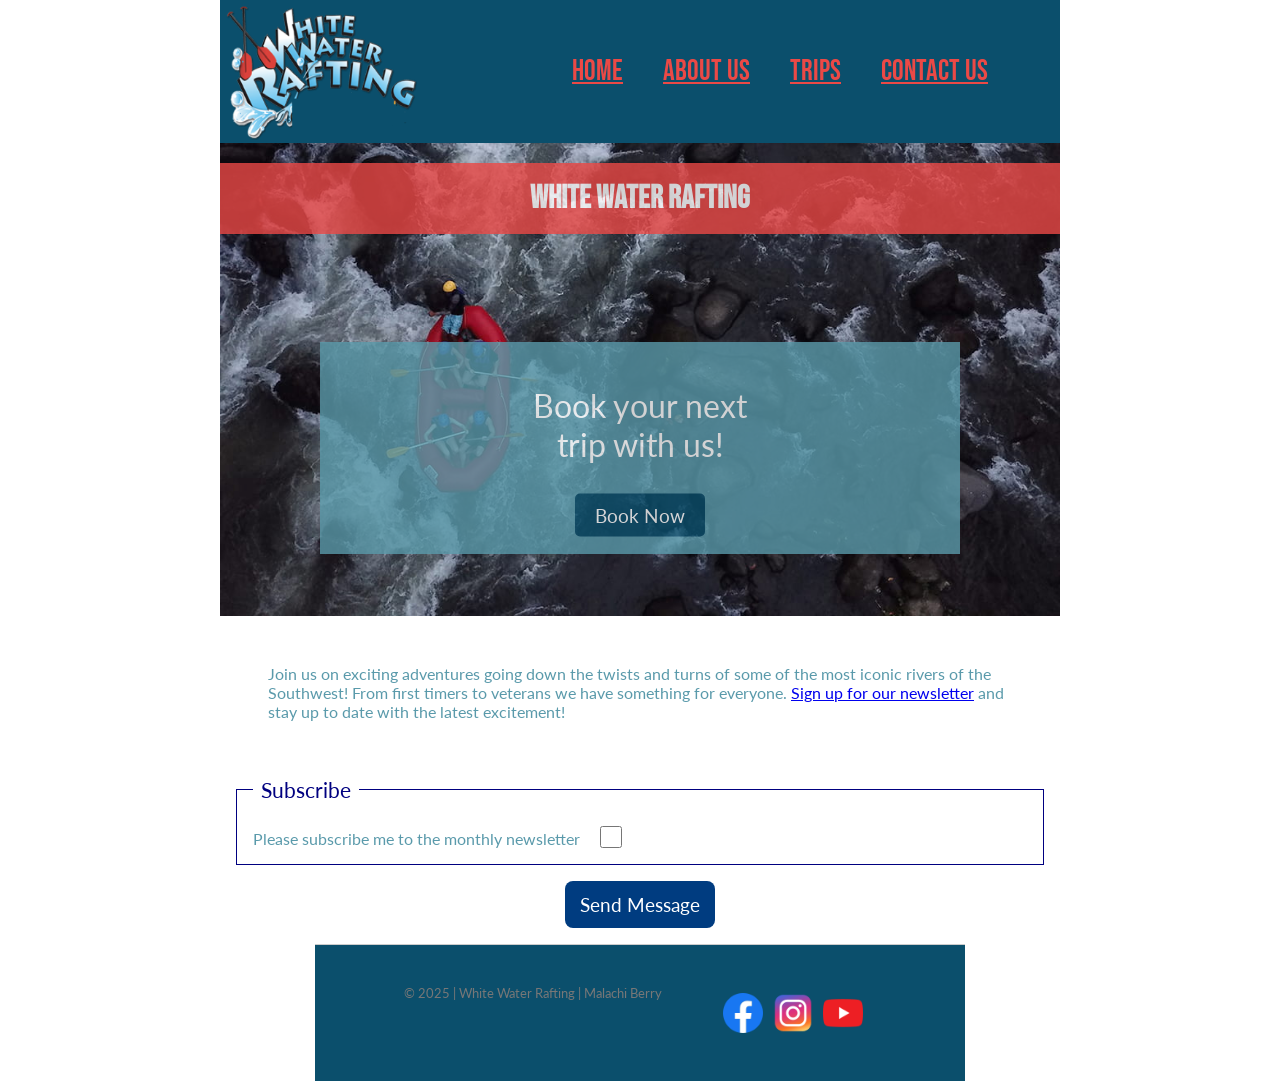
==== wwr/index.html @ 8d6a8bc2 "css spacing edits" ====
<!DOCTYPE html>
<html lang="en">
<head>
    <meta charset="UTF-8">
    <meta name="viewport" content="width=device-width, initial-scale=1.0">
    <title>Home Page</title>
    <meta name="description" content="Home Page">
    <meta name="author" content="Malachi Berry">
    <link rel="stylesheet" href="styles/rafting.css">
    <link rel="preconnect" href="https://fonts.googleapis.com">
    <link rel="preconnect" href="https://fonts.gstatic.com" crossorigin>
    <link href="https://fonts.googleapis.com/css2?family=Bebas+Neue&family=Lato:ital,wght@0,100;0,300;0,400;0,700;0,900;1,100;1,300;1,400;1,700;1,900&family=Oswald:wght@200..700&display=swap" rel="stylesheet">
</head>
<body>
    <header> <img src="images/wwrlogo.png" alt="WWR Logo" width="200">
        <nav class="nav">
            <a href="index.html">Home</a>
            <a href="about.html">About Us</a>
            <a href="trips.html">Trips</a>
            <a href="contact.html">Contact Us</a>
        </nav>
    </header>
    <main>
        <div class="herohome">
            <img src="images/heroimg.jpg" alt="River Rafting">
            <h1>White Water Rafting</h1>
            <article> 
                <div class="hero-overlay">
                <p class="hero-text">Book your next trip with us!</p>
                <a href="trips.html" class="hero-button">Book Now</a>
                </div>
            </article>
            <section class="call-to-action">
                <p>Join us on exciting adventures going down the twists and turns of some of the most iconic rivers of the Southwest! From first timers to veterans we have something for everyone. <a href="trips.html">Sign up for our newsletter</a> and stay up to date with the latest excitement!</p>
            </section>
        </div>
            <form>
                <fieldset>
                <legend>Subscribe</legend>
                <div>
                    <label for="newsletter">Please subscribe me to the monthly newsletter</label>
                    <input type="checkbox" id="newsletter" name="newsletter">
                </div>
                </fieldset>
                <button type="submit">Send Message</button>
            </form>
    </main>
    <footer>
        <p>&copy; 2025 | White Water Rafting | Malachi Berry</p>
        <nav class="socialmedia">
            <a href="https://www.facebook.com"> 
                <img src="images/facebook.png" alt="Facebook icon"> 
            </a>
            <a href="https://www.instagram.com">
            <img src="images/instagram.png" alt="Instagram icon">
            </a>
            <a href="https://www.youtube.com">
                <img src="images/youtube.png" alt="YouTube icon">
            </a> 
        </nav>
    </footer>
</body>
</html>
---- wwr/styles/rafting.css ----
:root {
    --primary-color: #0B4F6C;
    --secondary-color: #5a9aab;
    --accent1-color: #ececf3;
    --accent2-color: #eb4946;
    --heading-font: 'Bebas Neue';
    --body-font: 'Lato';
}

header {
    background-color: var(--primary-color);
    color: var(--accent1-color);
}

* {
    margin: 0;
    padding: 0;
    box-sizing: border-box;
}

body {
    font-family: var(--body-font);
    color: var(--secondary-color);
}

header, main, footer {
    width: 840px;
    margin: 0 auto;
}

h1, h2, nav a {
    font-family: var(--heading-font);
    color: var(--accent2-color);
}

nav, p, section, article {
    margin: 16px;
    padding: 8px;
}

.socialmedia a {
    display: inline-block;
    width: 40px;  
    height: 40px;
    margin: 0 5px;
    text-decoration: none;
}

.socialmedia img {
    width: 100%;
    height: 100%;
    object-fit: contain;
    display: block;
}


.hero {
    position: relative;
}

.hero img {
    display: block;
    width: 100%;
    height: auto;
}

h1 {
    position: absolute;
    top: 20px;
    width: 100%;
    padding:16px;
    text-align: center;
    opacity: 0.8;
    background-color: var(--accent2-color);
    color: #fff;
}

article {
    position: absolute;
    top:30%;
    bottom: 30%;
    left: 10%;
    right: 10%;
    padding:10px;
    text-align: center;
    opacity: 0.8;
    background-color: var(--secondary-color);
    color: #090202;
}

.hero article img { 
    float: right;
    width: 125px;
    border: 1px solid var(--primary-color);
}

nav {
    font-size: 1.8rem;
    margin: 3 rem;
    padding: 1rem;
    display: flex; 
    justify-content: space-evenly;
    align-items: center;
}

header { 
    display: grid;
    grid-template-columns: 1fr 2fr;
    align-content: center;
}

header image {
    justify-self: center;
    align-self: center;
}
article { 
    display: flex;
    flex-direction: row-reverse;
    align-items: center;
}

footer {
    background-color: var(--primary-color);
    color: var(--accent1-color);
    text-align: center;
    padding: 1rem;
    font-size: 0.9rem;
    display: flex;
    justify-content: center;
    width: 840px;
}

.history {
  padding: 40px 20px;
  background-color: var(--accent1-color);
  text-align: center;
}

.history h2 {
  font-family: var(--heading-font);
  font-size: 2rem;
  color: var(--primary-color);
  margin-bottom: 0px;
}

.history-grid {
  display: grid;
  grid-template-columns: 1fr auto 1fr;
  gap: 20px;
  align-items: center;
  justify-items: center;
  max-width: 1000px;
  margin: 0 auto;
}

.history-grid p {
  text-align: left;
  font-size: 1rem;
  color: #333;
}

.history-grid img {
  width: 200px;
  height: auto;
}

.adventure {
    padding: 40px 20px;
    background-color: var(--secondary-color);
    text-align: center;
}

.adventure h2 {
    font-family: var(--heading-font);
  font-size: 2rem;
  color: var(--primary-color);
  margin-bottom: 0px;
}

.adventure-grid {
  display: flex;
  justify-content: space-around;
  flex-wrap: wrap;
  gap: 20px;
}

.adventure-grid figure {
  display: flex;
  flex-direction: column;
  align-items: center;
  max-width: 150px;
}

.adventure-grid img {
  width: 120px;
  aspect-ratio: 1/ 1;
  object-fit: cover;
  border-radius: 8px;
  box-shadow: 0 4px 10px rgba(0,0,0,0.1);
}

.company-info {
  background-color: var(--accent1-color);
  padding: 40px 20px;
}

.info-grid {
  display: grid;
  grid-template-columns: 1fr 2fr;
  gap: 40px;
  max-width: 1000px;
  margin: 0 auto;
  align-items: center;
}

.address h2 {
  font-family: var(--heading-font);
  font-size: 1.8rem;
  margin-bottom: 10px;
  color: #2c3e50;
}

.address h3 {
  font-size: 1rem;
  font-weight: bold;
  margin-bottom: 16px;
  color: #2c3e50;
}

.address p {
  font-size: 0.95rem;
  color: #444;
  margin: 10px 0;
  line-height: 1;
}

.map iframe {
  width: 100%;
  height: 300px;
  border: 1rem;
}

.employee-info {
  background-color: #ffffff;
  padding: 40px 20px;
  max-width: 1000px;
  margin: 0 auto;
}

.employee-info h2 {
  font-family: var(--heading-font);
  font-size: 2rem;
  margin-bottom: 40px;
  color: #2c3e50;
  text-align: left;
}

.employee-grid {
  display: flex;
  flex-direction: column;
  gap: 40px;
}

.employee {
  display: flex;
  align-items: center;
  gap: 30px;
}

.employee.reverse {
  flex-direction: row-reverse;
}

.employee img {
  width: 200px;
  height: 200px;
  border-radius: 12px;
  background-color: #f0f2f5;
}

.employee .info {
  font-size: 0.95rem;
  color: #4a4a4a;
}

.employee .info h3 {
  font-weight: bold;
  margin-bottom: 5px;
  color: #2c3e50;
}

.employee .info p {
  margin: 4px 0;
  color: #66788a;
  line-height: .5;
}

fieldset {
  display: grid;
  grid-gap: .5rem;
  margin: 1rem;
  border: 1px solid navy;
  padding: 1rem;
}

legend {
  padding: 0.5rem;
  color: navy;
  font-size: 1.3em;
}

label, input, button, select, textarea {
  font-family: var(--h1-font)
}

label {
  text-align: left;
  padding-right: 1rem;
}

input, select, textarea {
  padding: 0.5rem;
  font-size: 1.1rem;
}

input[type="checkbox"] {
  width: 22px;
  height: 22px;
  vertical-align: bottom;
}

button {
  display: block;
  margin: 1rem auto;
  background-color: rgb(0, 60, 128);
  color: #fff;
  border: none;
  border-radius: 0.5rem;
  padding: .75rem;
  font-size: 1.2rem;
  width: 150px;
}

button:hover {
  background-color: darkgreen;
}

footer {
  margin: 1rem auto 0;
  width: 650px;
  text-align: center;
  font-size: 0.8em;
  color: #777;
  border-top: 1px solid #ccc;
}

.form-item {
  display: grid;
  align-items: center;
}

.column1 {
  grid-template-columns: 3fr 1fr;
  margin: 0.5rem 0;
}

.column2 {
  display: grid;
  flex-direction: column;
  grid-template-columns: 1fr 2fr;
  grid-template-rows: 1fr 1fr;
}

.column3 {
  display: flex;
  flex-direction: column;
  align-items: stretch;
  margin: 0.5rem 0;
  text-align: center;
}

.column3 label {
  text-align: center;
}

.form-row {
  display: flex;
  gap: 20px;
}

.form-item { 
  flex: 1;
  min-width: 200px;
}

.form-item label {
  display: block;
  margin-bottom: 8px;
  color: var(--secondary-color);
  font-weight: bold;
}

.form-item input {
  width: 100%;
  padding: 8px;
  font-size: 1rem;
  border: 1px solid #ccc;
  border-radius: 6px;
}

.contact-form {
  max-width: 600px;
  margin: 0 auto;
  padding: 20px;
  background-color: var(--accent1-color);
  border-radius: 8px;
}

.siteplan{
  display: block;
  text-align: center;
  margin-top: 20px;
  font-size: 0.9rem;
  color: var(--accent1-color);
}

.herohome {
  position: relative;
}

.herohome img {
  display: block;
  width: 100%;
  height: auto;
}

call-to-action {
  position: absolute;
  top: 60%;
  bottom: 20%;
  left: 10%;
  right: 10%;
  padding:10px;
  text-align: center;
  background-color: var(--secondary-color);
  color: #090202;
}

.hero-overlay {
  position: absolute;
  top: 50%;
  left: 50%;
  transform: translate(-50%, -50%);
  display: flex;
  flex-direction: column;
  align-items: center;
  justify-content: center;
  text-align: center;
}

.hero-text {
  font-size: 2rem;
  color: white;
  padding: 10px 20px;
  border-radius: 8px;
  margin-bottom: 20px;
}

.hero-button {
  display: inline-block;
  padding: 10px 20px;
  background-color: #0B4F6C;
  color: white;
  text-decoration: none;
  font-size: 1.2rem;
  border-radius: 5px;
}

.hero-button:hover {
  background-color: #08384d;
}
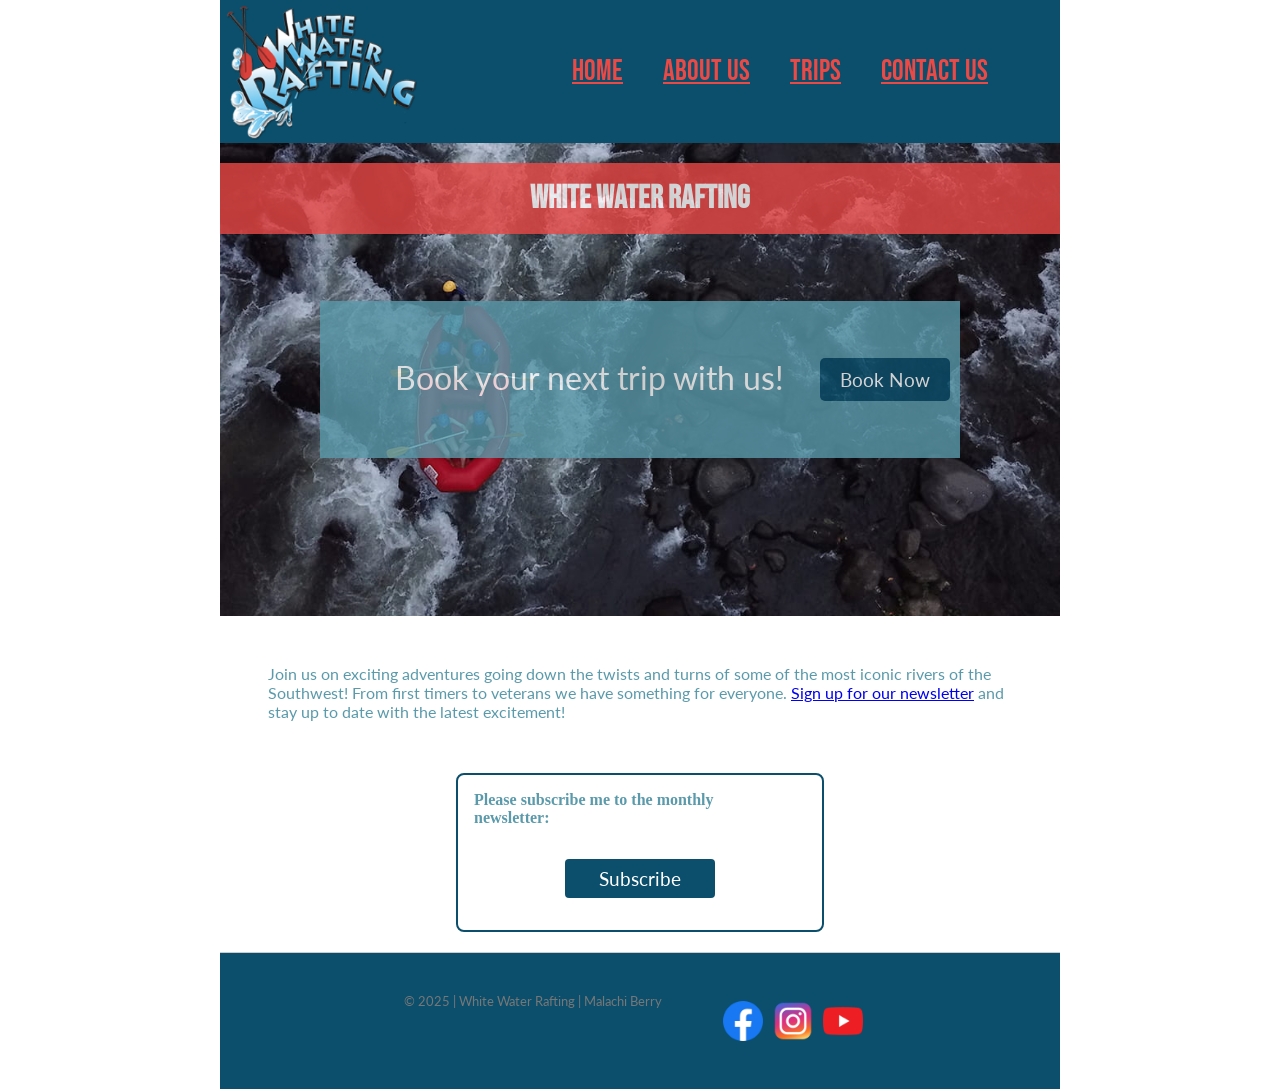
==== commit afe4a38a: "changes lots of them" ====
--- a/wwr/index.html
+++ b/wwr/index.html
@@ -21,28 +21,22 @@
         </nav>
     </header>
     <main>
-        <div class="herohome">
+        <div class="hero">
             <img src="images/heroimg.jpg" alt="River Rafting">
             <h1>White Water Rafting</h1>
             <article> 
-                <div class="hero-overlay">
+                <a href="trips.html" class="hero-button">Book Now</a>
                 <p class="hero-text">Book your next trip with us!</p>
-                <a href="trips.html" class="hero-button">Book Now</a>
-                </div>
             </article>
+        </div>
             <section class="call-to-action">
                 <p>Join us on exciting adventures going down the twists and turns of some of the most iconic rivers of the Southwest! From first timers to veterans we have something for everyone. <a href="trips.html">Sign up for our newsletter</a> and stay up to date with the latest excitement!</p>
             </section>
-        </div>
-            <form>
+            <form class="newsletter">
                 <fieldset>
-                <legend>Subscribe</legend>
-                <div>
-                    <label for="newsletter">Please subscribe me to the monthly newsletter</label>
-                    <input type="checkbox" id="newsletter" name="newsletter">
-                </div>
+                    <label for="newsletter">Please subscribe me to the monthly newsletter:</label>
+                    <button type="submit">Subscribe</button>
                 </fieldset>
-                <button type="submit">Send Message</button>
             </form>
     </main>
     <footer>
--- a/wwr/styles/rafting.css
+++ b/wwr/styles/rafting.css
@@ -347,7 +347,7 @@
 
 footer {
   margin: 1rem auto 0;
-  width: 650px;
+  width: 840px;
   text-align: center;
   font-size: 0.8em;
   color: #777;
@@ -422,16 +422,6 @@
   margin-top: 20px;
   font-size: 0.9rem;
   color: var(--accent1-color);
-}
-
-.herohome {
-  position: relative;
-}
-
-.herohome img {
-  display: block;
-  width: 100%;
-  height: auto;
 }
 
 call-to-action {
@@ -478,4 +468,42 @@
 
 .hero-button:hover {
   background-color: #08384d;
+}
+
+.newsletter {
+    max-width: 400px;
+    margin: 20px auto;
+}
+
+.newsletter fieldset {
+    border: 2px solid #0B4F6C;
+    padding: 1rem;
+    border-radius: 8px;
+}
+
+.newsletter label {
+    display: block;
+    margin-bottom: 0.5rem;
+    font-weight: bold;
+}
+
+.newsletter input[type="email"] {
+    width: 100%;
+    padding: 0.5rem;
+    margin-bottom: 1rem;
+    border-radius: 4px;
+    border: 1px solid #ccc;
+}
+
+.newsletter button {
+    background-color: #0B4F6C;
+    color: white;
+    padding: 0.5rem 1rem;
+    border: none;
+    border-radius: 4px;
+    cursor: pointer;
+}
+
+.newsletter button:hover {
+    background-color: #08384d;
 }
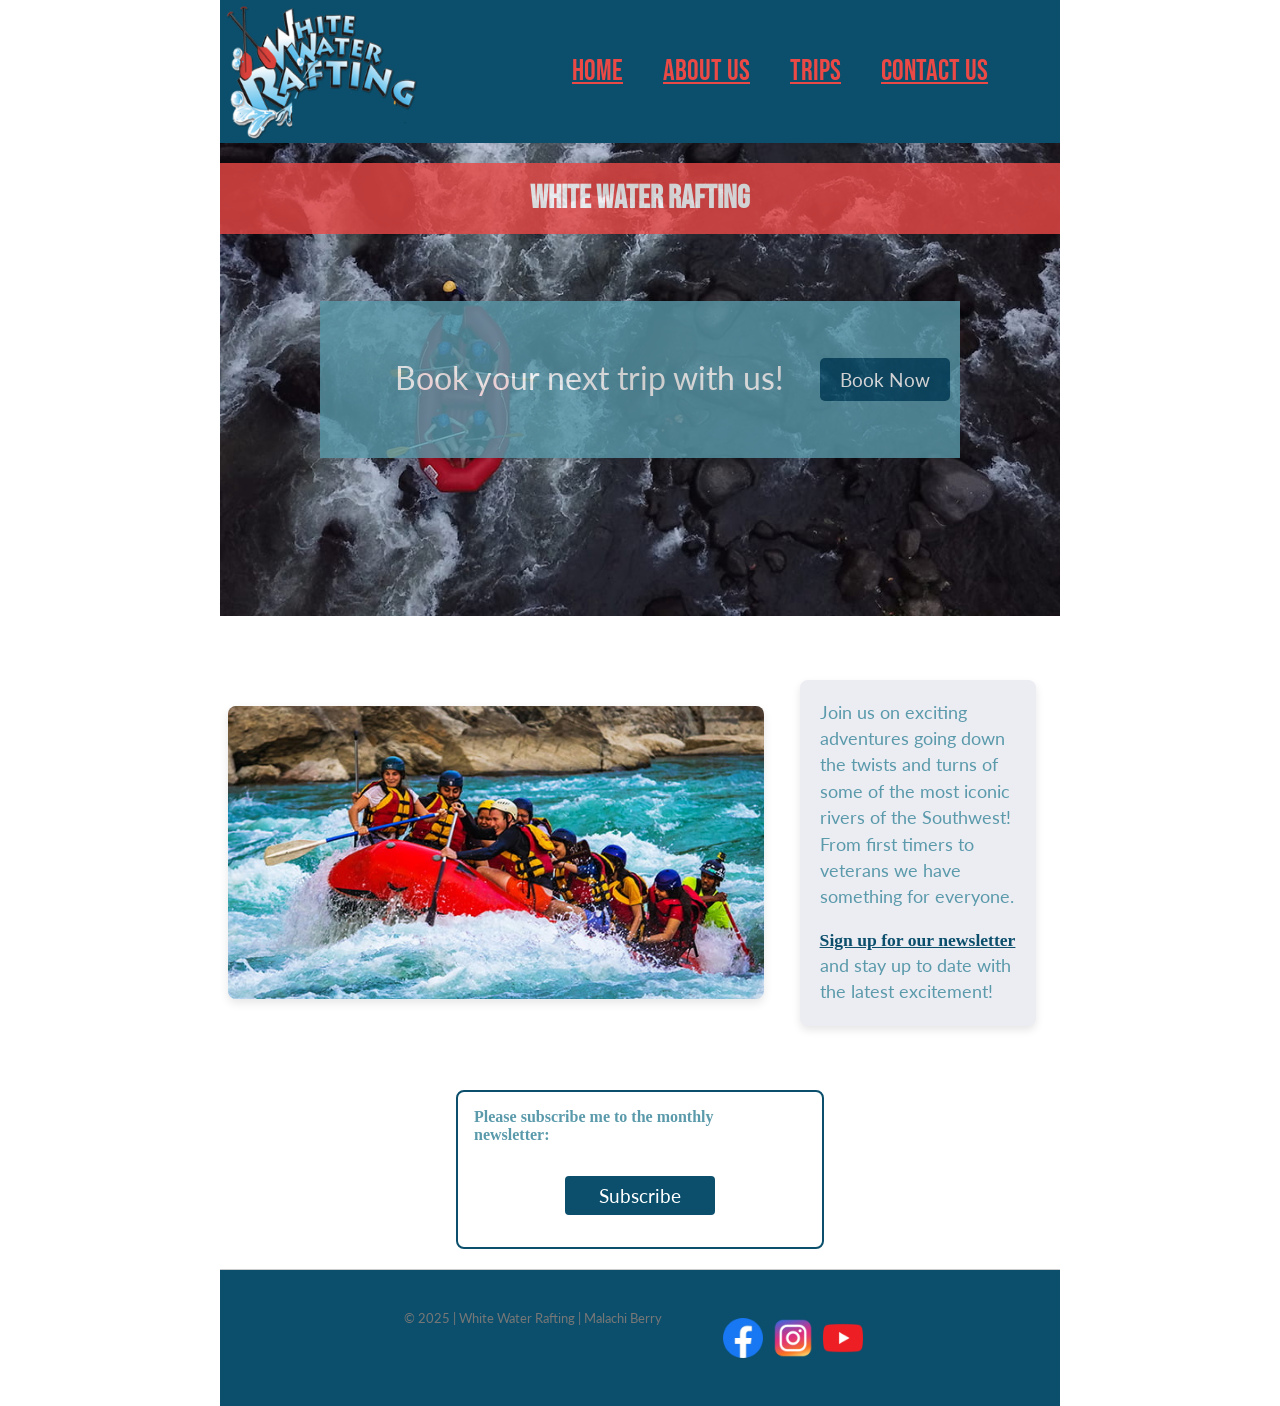
==== commit 2f1817f5: "home page done" ====
--- a/wwr/index.html
+++ b/wwr/index.html
@@ -30,6 +30,7 @@
             </article>
         </div>
             <section class="call-to-action">
+                <img src="images/adventure04.jpg" alt="Rafting Adventure" width="300">
                 <p>Join us on exciting adventures going down the twists and turns of some of the most iconic rivers of the Southwest! From first timers to veterans we have something for everyone. <a href="trips.html">Sign up for our newsletter</a> and stay up to date with the latest excitement!</p>
             </section>
             <form class="newsletter">
--- a/wwr/styles/rafting.css
+++ b/wwr/styles/rafting.css
@@ -471,39 +471,81 @@
 }
 
 .newsletter {
-    max-width: 400px;
-    margin: 20px auto;
+  max-width: 400px;
+  margin: 20px auto;
 }
 
 .newsletter fieldset {
-    border: 2px solid #0B4F6C;
-    padding: 1rem;
-    border-radius: 8px;
+  border: 2px solid #0B4F6C;
+  padding: 1rem;
+  border-radius: 8px;
 }
 
 .newsletter label {
-    display: block;
-    margin-bottom: 0.5rem;
-    font-weight: bold;
+  display: block;
+  margin-bottom: 0.5rem;
+  font-weight: bold;
 }
 
 .newsletter input[type="email"] {
-    width: 100%;
-    padding: 0.5rem;
-    margin-bottom: 1rem;
-    border-radius: 4px;
-    border: 1px solid #ccc;
+  width: 100%;
+  padding: 0.5rem;
+  margin-bottom: 1rem;
+  border-radius: 4px;
+  border: 1px solid #ccc;
 }
 
 .newsletter button {
-    background-color: #0B4F6C;
-    color: white;
-    padding: 0.5rem 1rem;
-    border: none;
-    border-radius: 4px;
-    cursor: pointer;
+  background-color: #0B4F6C;
+  color: white;
+  padding: 0.5rem 1rem;
+  border: none;
+  border-radius: 4px;
 }
 
 .newsletter button:hover {
-    background-color: #08384d;
-}+  background-color: #08384d;
+}
+
+.call-to-action {
+  display: flex;
+  max-width: 840px;
+  margin: 40px auto;
+  gap: 20px;
+  align-items: center;
+}
+
+.call-to-action img {
+  width: 65%;
+  border-radius: 8px;
+  box-shadow: 0 4px 10px rgba(0,0,0,0.1);
+  object-fit: cover;
+  height: auto;
+}
+
+.call-to-action p {
+  width: 50%;       /* Text box on right, half of container */
+  background-color: var(--accent1-color);
+  color: var(--secondary-color);
+  padding: 20px;
+  border-radius: 8px;
+  box-shadow: 0 4px 8px rgba(0,0,0,0.1);
+  font-size: 1.1rem;
+  line-height: 1.5;
+  display: flex;
+  flex-direction: column;
+  justify-content: center;
+}
+
+.call-to-action a {
+  color: var(--primary-color);
+  font-weight: bold;
+  text-decoration: underline;
+  margin-top: 1rem;
+  align-self: flex-start;
+}
+
+.call-to-action a:hover {
+  color: var(--accent2-color);
+  text-decoration: none;
+}
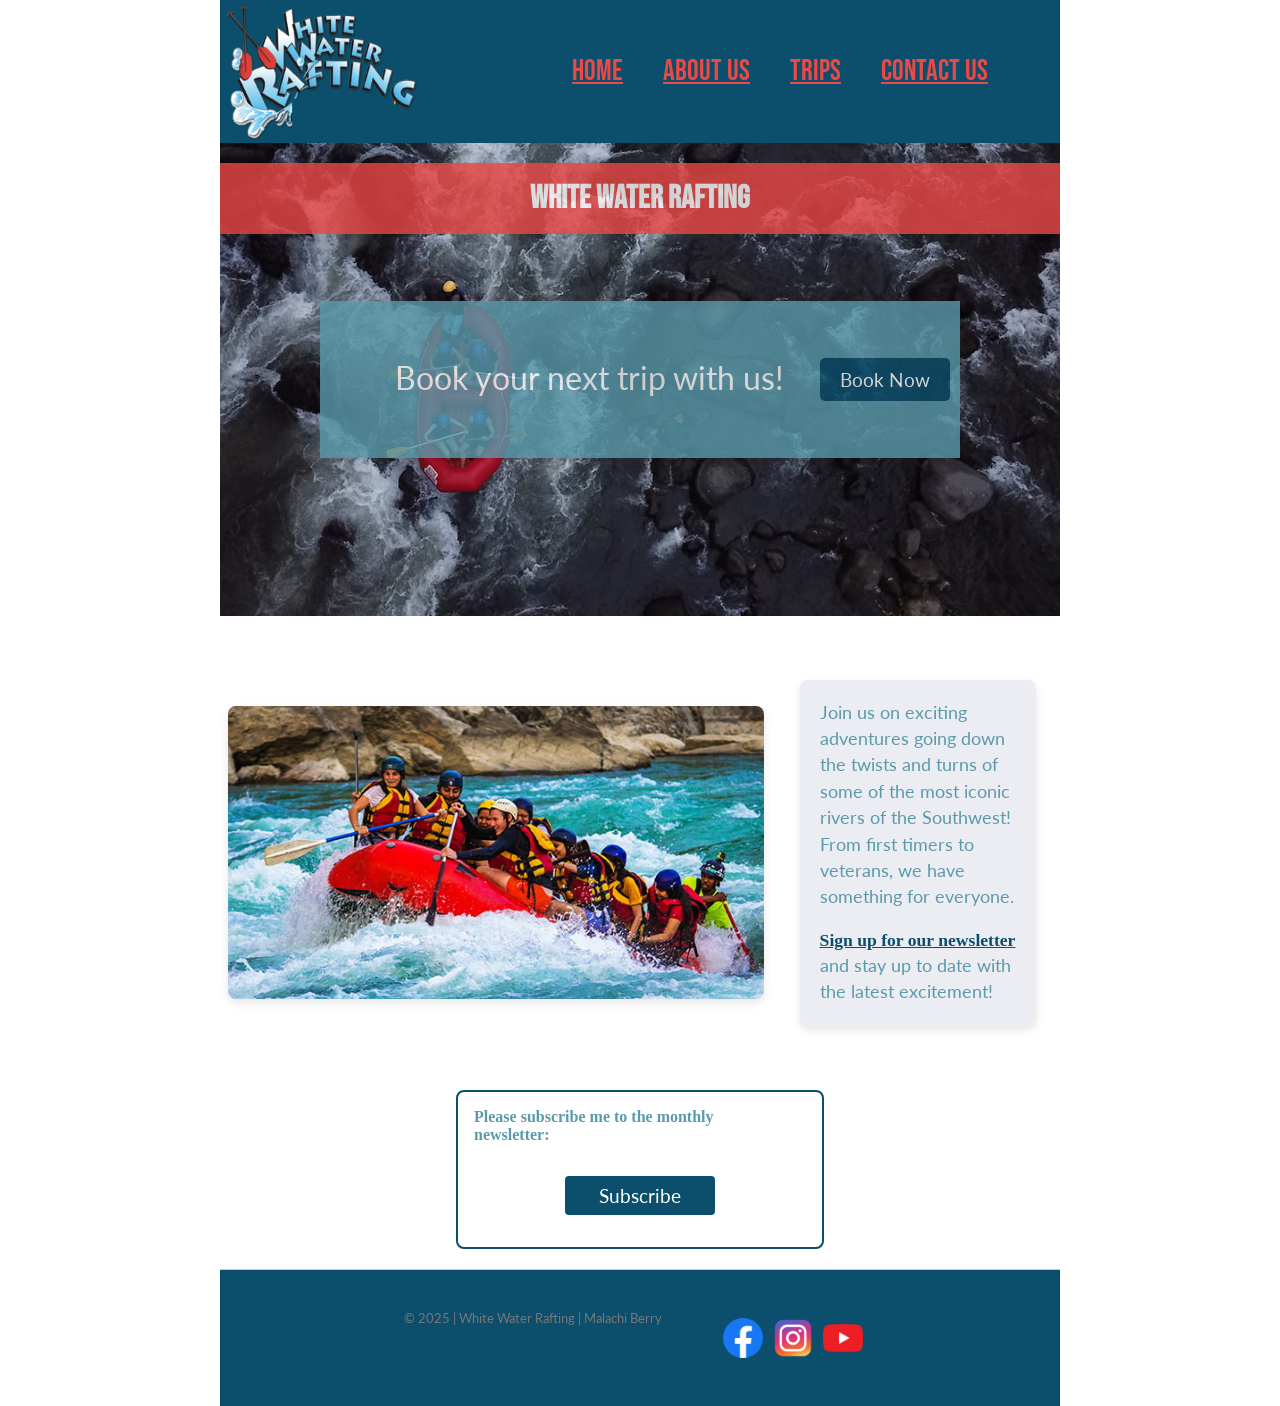
==== commit 7d3391c8: "trips page" ====
--- a/wwr/index.html
+++ b/wwr/index.html
@@ -31,7 +31,7 @@
         </div>
             <section class="call-to-action">
                 <img src="images/adventure04.jpg" alt="Rafting Adventure" width="300">
-                <p>Join us on exciting adventures going down the twists and turns of some of the most iconic rivers of the Southwest! From first timers to veterans we have something for everyone. <a href="trips.html">Sign up for our newsletter</a> and stay up to date with the latest excitement!</p>
+                <p>Join us on exciting adventures going down the twists and turns of some of the most iconic rivers of the Southwest! From first timers to veterans, we have something for everyone. <a href="trips.html">Sign up for our newsletter</a> and stay up to date with the latest excitement!</p>
             </section>
             <form class="newsletter">
                 <fieldset>
--- a/wwr/styles/rafting.css
+++ b/wwr/styles/rafting.css
@@ -549,3 +549,59 @@
   color: var(--accent2-color);
   text-decoration: none;
 }
+
+.trip-info {
+  background-color: #ffffff;
+  padding: 40px 20px;
+  max-width: 1000px;
+  margin: 0 auto;
+}
+
+.trip-info h2 {
+  font-family: var(--heading-font);
+  font-size: 2rem;
+  margin-bottom: 40px;
+  color: #2c3e50;
+  text-align: left;
+}
+
+.trip-grid {
+  display: flex;
+  flex-direction: column;
+  gap: 40px;
+}
+
+.trip {
+  display: flex;
+  align-items: center;
+  gap: 30px;
+}
+
+.trip.reverse {
+  flex-direction: row-reverse;
+}
+
+.trip img {
+  width: 400px;
+  height: auto;
+  border-radius: 12px;
+  background-color: #f0f2f5;
+}
+
+.trip .info {
+  font-size: 0.95rem;
+  color: #4a4a4a;
+}
+
+.trip .info h3 {
+  font-weight: bold;
+  margin-bottom: 5px;
+  color: #2c3e50;
+}
+
+.trip .info p {
+  margin: 4px 0;
+  margin-bottom: 5px;
+  color: #66788a;
+  line-height: 2;
+}
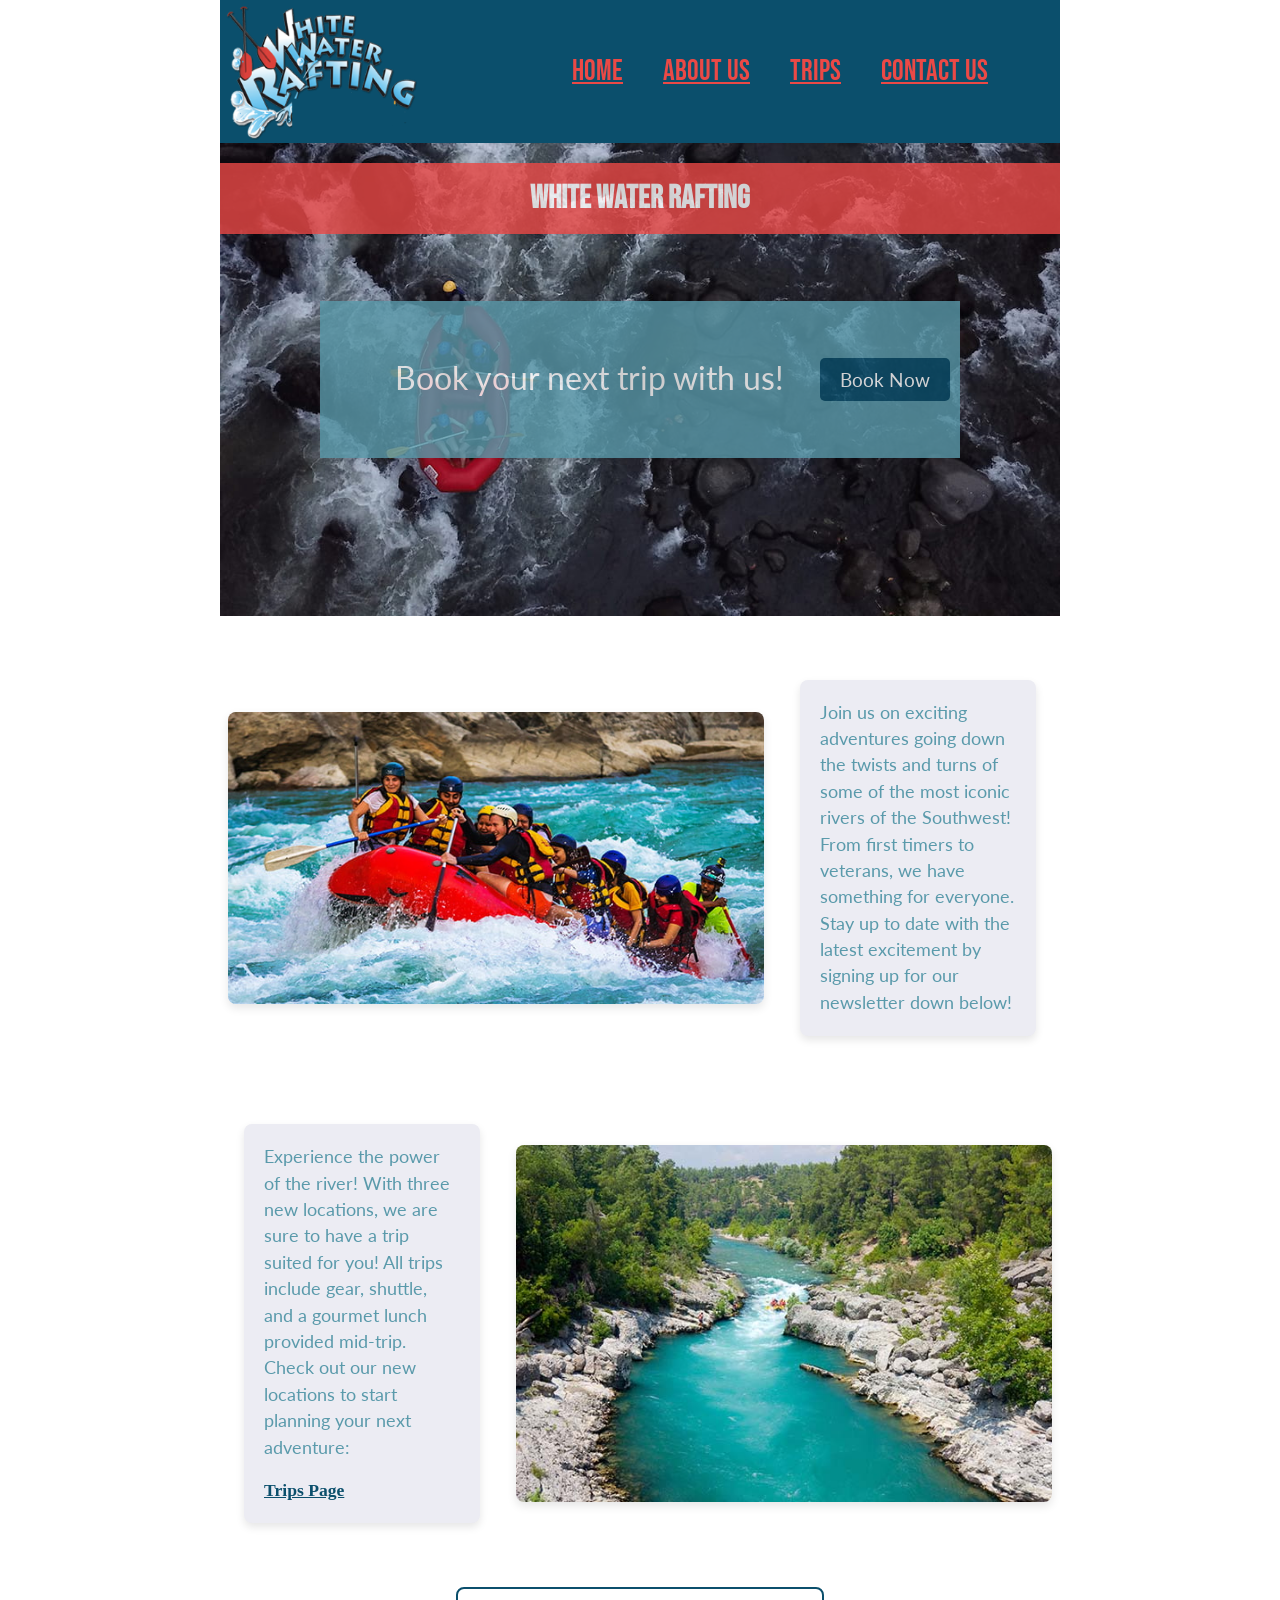
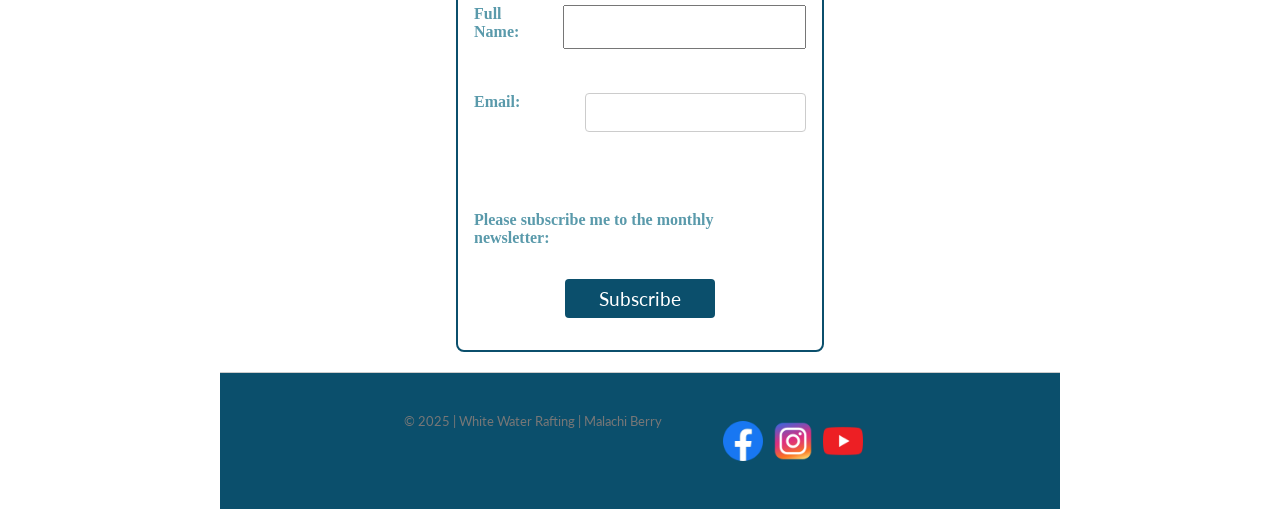
==== commit 470dd224: "home page" ====
--- a/wwr/index.html
+++ b/wwr/index.html
@@ -3,8 +3,8 @@
 <head>
     <meta charset="UTF-8">
     <meta name="viewport" content="width=device-width, initial-scale=1.0">
-    <title>Home Page</title>
-    <meta name="description" content="Home Page">
+    <title>White Water Rafting Home Page</title>
+    <meta name="description" content="White Water Rafting Home Page">
     <meta name="author" content="Malachi Berry">
     <link rel="stylesheet" href="styles/rafting.css">
     <link rel="preconnect" href="https://fonts.googleapis.com">
@@ -31,14 +31,29 @@
         </div>
             <section class="call-to-action">
                 <img src="images/adventure04.jpg" alt="Rafting Adventure" width="300">
-                <p>Join us on exciting adventures going down the twists and turns of some of the most iconic rivers of the Southwest! From first timers to veterans, we have something for everyone. <a href="trips.html">Sign up for our newsletter</a> and stay up to date with the latest excitement!</p>
+                <p>Join us on exciting adventures going down the twists and turns of some of the most iconic rivers of the Southwest! From first timers to veterans, we have something for everyone. Stay up to date with the latest excitement by signing up for our newsletter down below!</p>
+            </section>
+            <section class="call-to-action reversed">
+                <img src="images/adventure05.jpg" alt="Second Adventure" width="300">
+                <p>Experience the power of the river! With three new locations, we are sure to have a trip suited for you! All trips include gear, shuttle, and a gourmet lunch provided mid-trip. Check out our new locations to start planning your next adventure: <a href="trips.html">Trips Page</a></p>
             </section>
             <form class="newsletter">
                 <fieldset>
+                    <div class="newsletter-row">
+                    <div class="newsletter-item column2">
+                        <label for="fullname">Full Name:</label>
+                        <input type="text" id="fullname" name="fullname" required>
+                    </div>
+                    <div class="newsletter-item column2">
+                        <label for="useremail">Email:</label>
+                        <input type="email" id="useremail" name="useremail" required>
+                    </div>
+                    </div>
                     <label for="newsletter">Please subscribe me to the monthly newsletter:</label>
                     <button type="submit">Subscribe</button>
                 </fieldset>
             </form>
+        </div>
     </main>
     <footer>
         <p>&copy; 2025 | White Water Rafting | Malachi Berry</p>
--- a/wwr/styles/rafting.css
+++ b/wwr/styles/rafting.css
@@ -604,4 +604,8 @@
   margin-bottom: 5px;
   color: #66788a;
   line-height: 2;
+}
+
+.call-to-action.reversed {
+  flex-direction: row-reverse; /* image right, content left */
 }
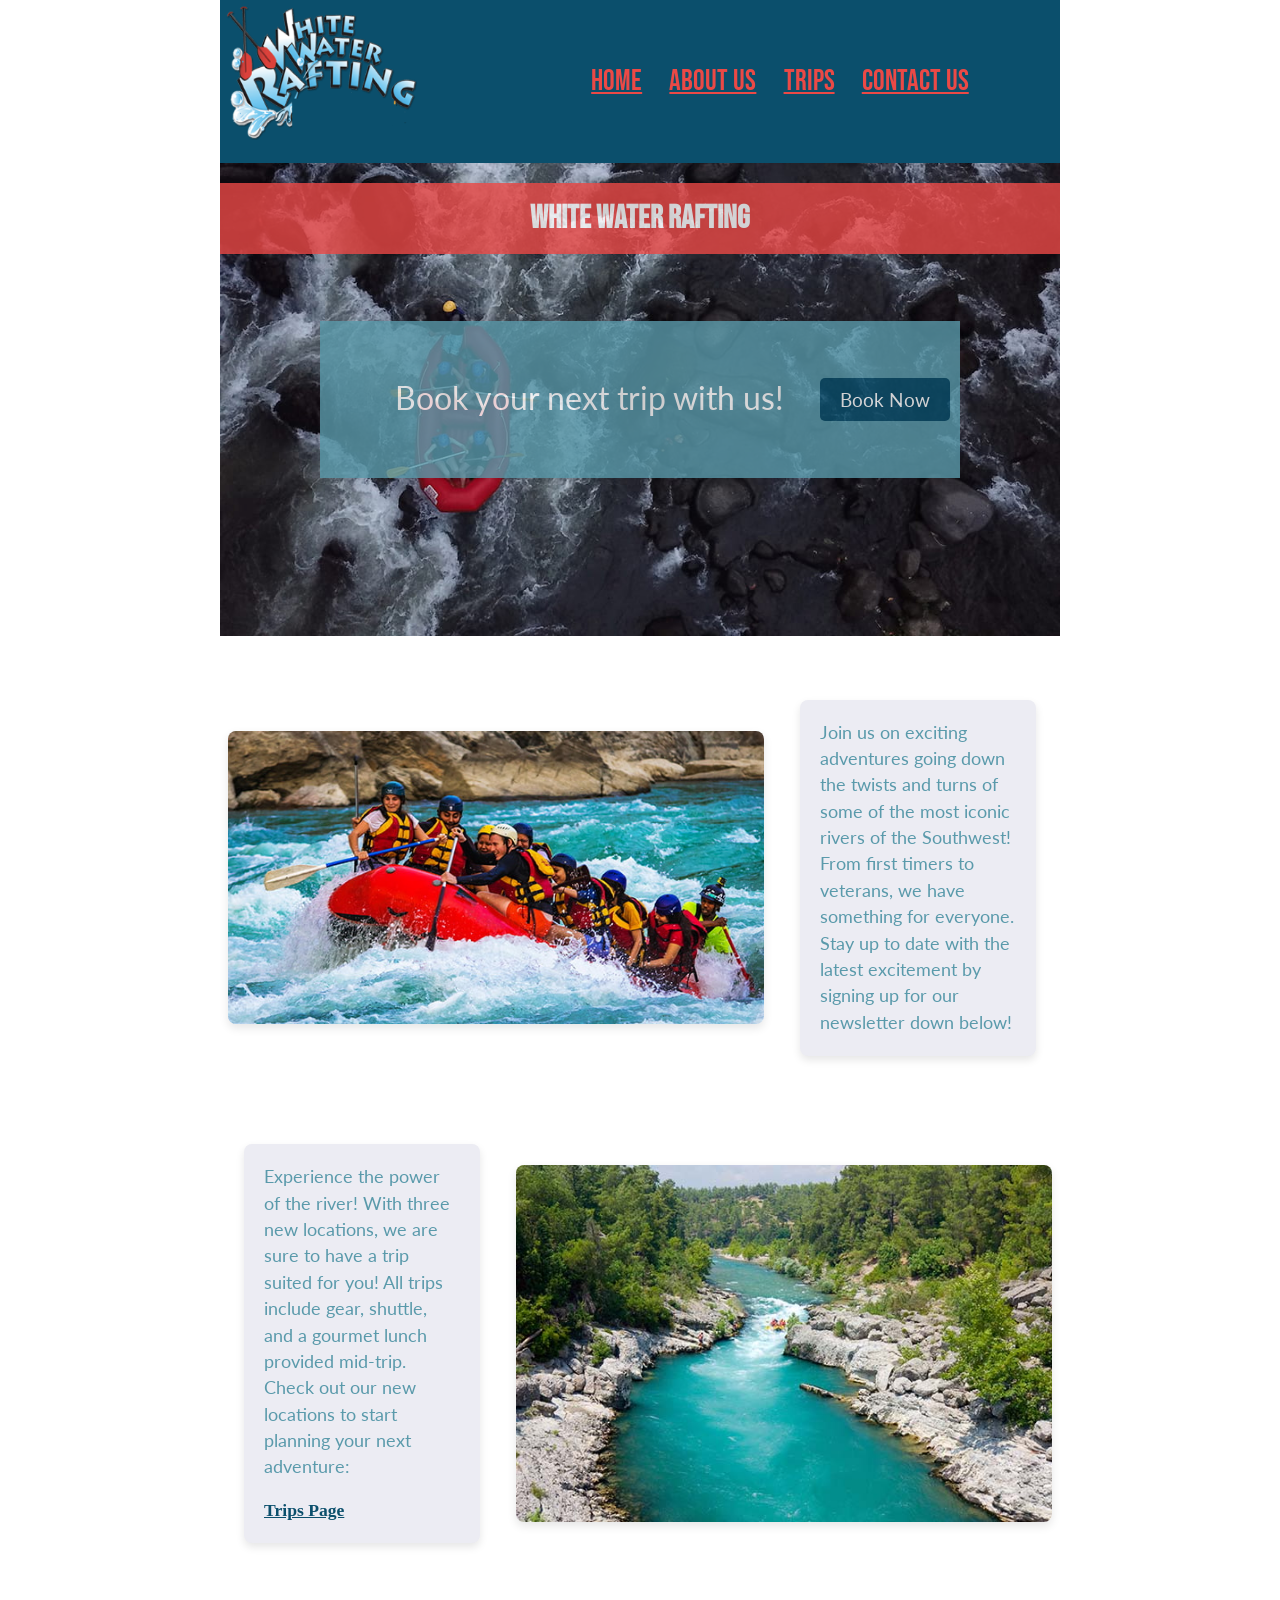
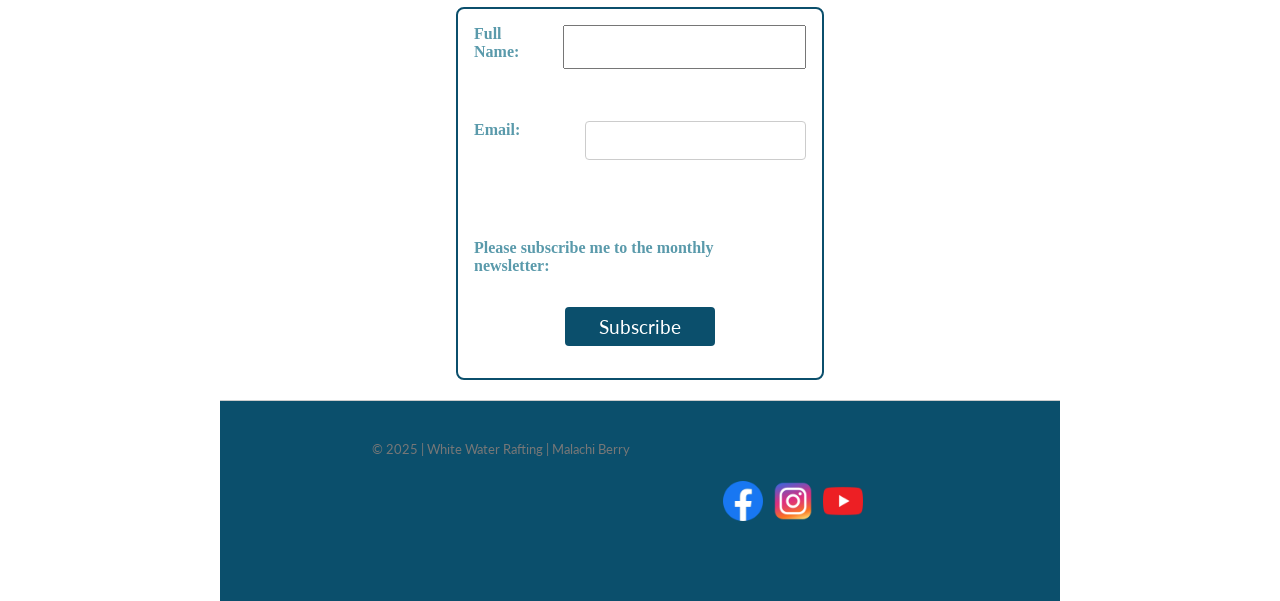
==== commit 6e929a76: "changes edits" ====
--- a/wwr/index.html
+++ b/wwr/index.html
@@ -44,16 +44,15 @@
                         <label for="fullname">Full Name:</label>
                         <input type="text" id="fullname" name="fullname" required>
                     </div>
+                    </div>
                     <div class="newsletter-item column2">
                         <label for="useremail">Email:</label>
                         <input type="email" id="useremail" name="useremail" required>
                     </div>
-                    </div>
-                    <label for="newsletter">Please subscribe me to the monthly newsletter:</label>
+                    <label for="subscribe">Please subscribe me to the monthly newsletter:</label>
                     <button type="submit">Subscribe</button>
                 </fieldset>
             </form>
-        </div>
     </main>
     <footer>
         <p>&copy; 2025 | White Water Rafting | Malachi Berry</p>
--- a/wwr/styles/rafting.css
+++ b/wwr/styles/rafting.css
@@ -96,7 +96,7 @@
 
 nav {
     font-size: 1.8rem;
-    margin: 3 rem;
+    margin: 3rem;
     padding: 1rem;
     display: flex; 
     justify-content: space-evenly;
@@ -272,8 +272,8 @@
 }
 
 .employee img {
-  width: 200px;
-  height: 200px;
+  width: 350px;
+  height: 350px;
   border-radius: 12px;
   background-color: #f0f2f5;
 }
@@ -524,7 +524,7 @@
 }
 
 .call-to-action p {
-  width: 50%;       /* Text box on right, half of container */
+  width: 50%;
   background-color: var(--accent1-color);
   color: var(--secondary-color);
   padding: 20px;
@@ -607,5 +607,45 @@
 }
 
 .call-to-action.reversed {
-  flex-direction: row-reverse; /* image right, content left */
-}+  flex-direction: row-reverse;
+}
+
+.trip-info {
+  display: flex;
+  flex-direction: column;
+  align-items: center;
+  text-align: center;
+}
+
+.trips-table {
+  width: 90%;
+  margin: 40px auto;
+  border-collapse: collapse;
+  font-family: 'Lato', sans-serif;
+  box-shadow: 0 4px 10px rgba(0,0,0,0.1);
+}
+
+.trips-table th,
+.trips-table td {
+  padding: 14px 18px;
+  border: 1px solid #ddd;
+  text-align: center;
+}
+
+.trips-table thead {
+  background-color: var(--primary-color);
+  color: var(--secondary-color);
+  font-family: 'Bebas Neue', sans-serif;
+  font-size: 1.2rem;
+  letter-spacing: 1px;
+}
+
+.trips-table tbody tr:nth-child(even) {
+  background-color: #f9f9f9;
+}
+
+.trips-table tbody tr:hover {
+  background-color: var(--accent1-color);
+  color: var(--secondary-color);
+  transition: background-color 0.3s ease, color 0.3s ease;
+}
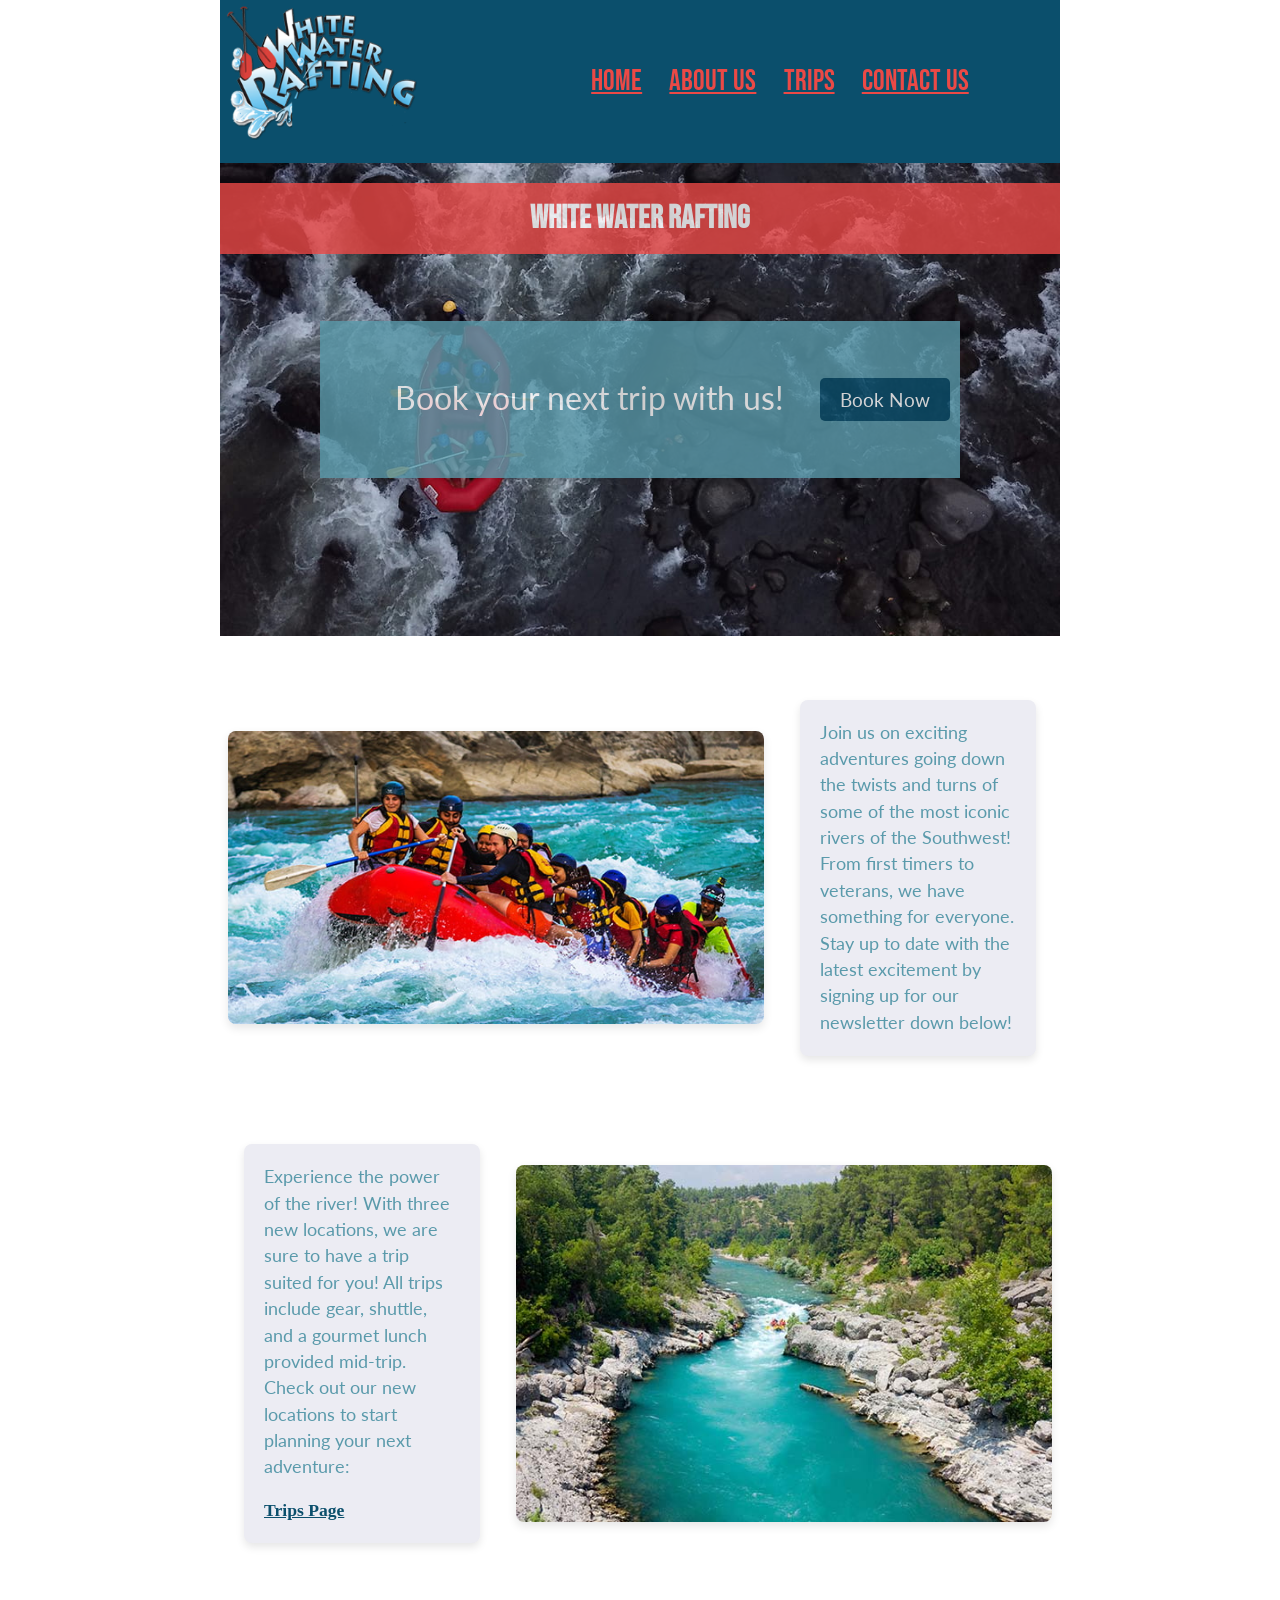
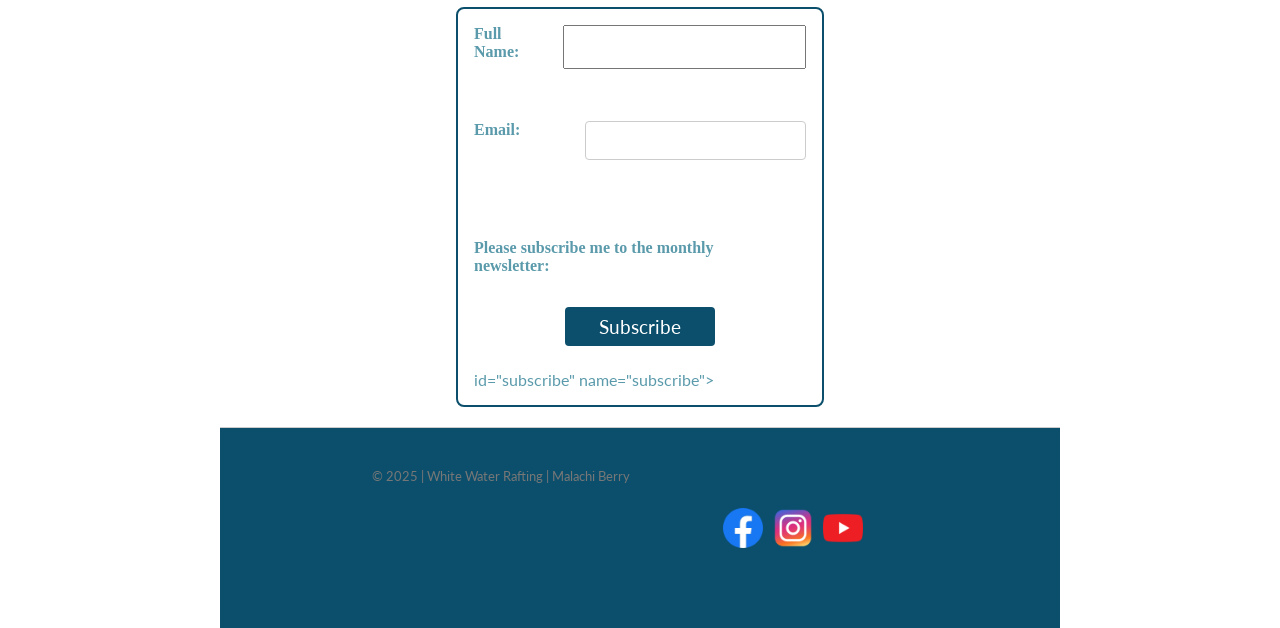
==== commit b6ad5d04: "html changes" ====
--- a/wwr/index.html
+++ b/wwr/index.html
@@ -50,7 +50,7 @@
                         <input type="email" id="useremail" name="useremail" required>
                     </div>
                     <label for="subscribe">Please subscribe me to the monthly newsletter:</label>
-                    <button type="submit">Subscribe</button>
+                    <button type="submit">Subscribe</button> id="subscribe" name="subscribe">
                 </fieldset>
             </form>
     </main>
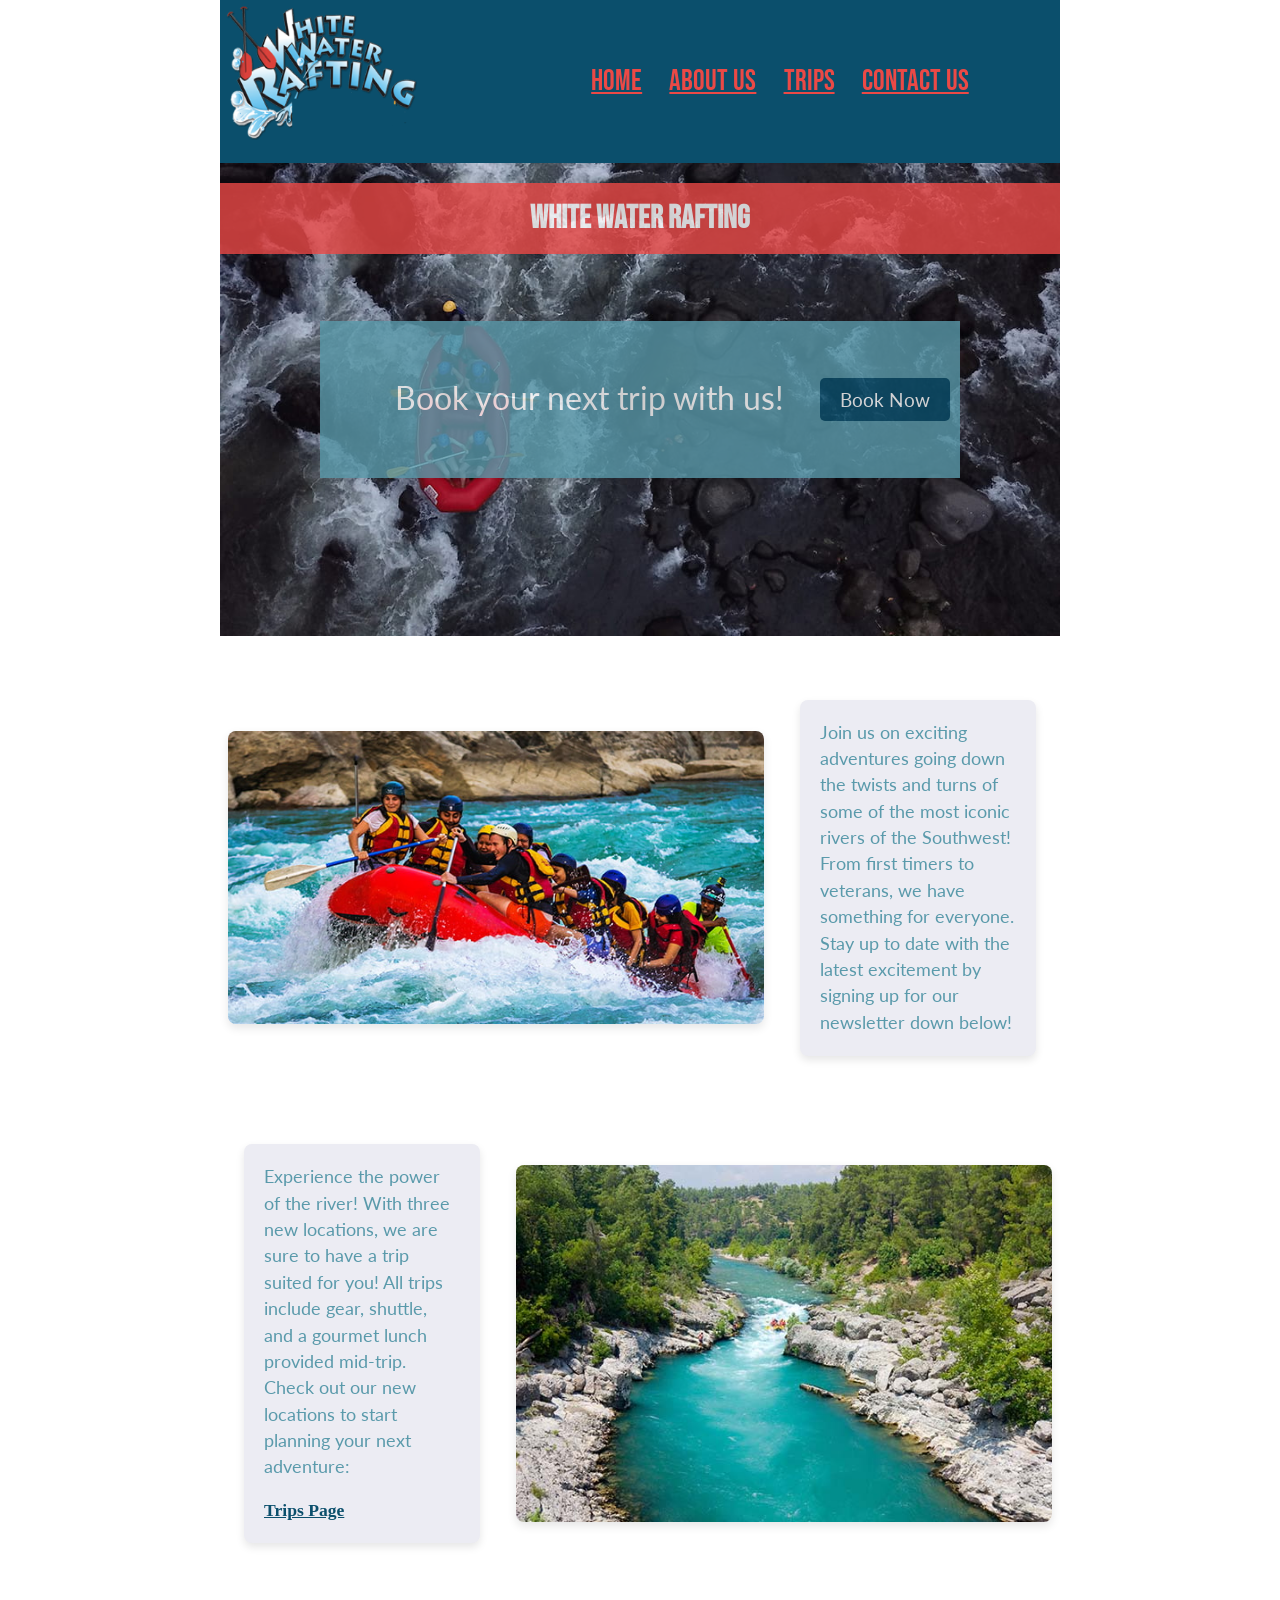
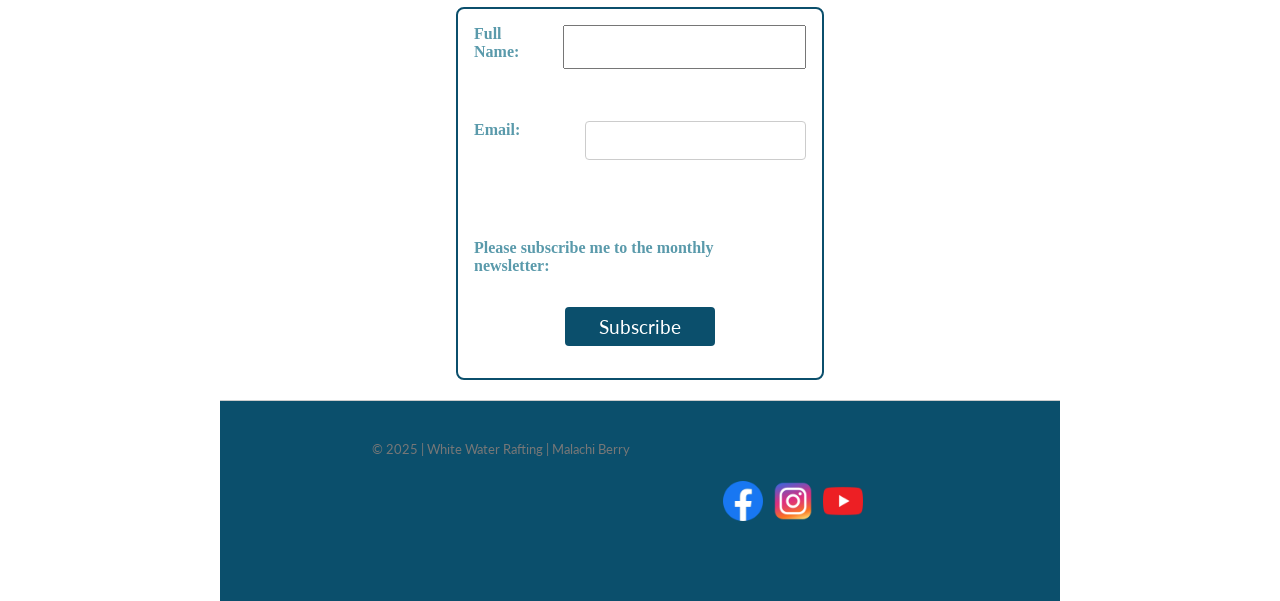
==== commit 40791d92: "changes to the form" ====
--- a/wwr/index.html
+++ b/wwr/index.html
@@ -49,8 +49,8 @@
                         <label for="useremail">Email:</label>
                         <input type="email" id="useremail" name="useremail" required>
                     </div>
-                    <label for="subscribe">Please subscribe me to the monthly newsletter:</label>
-                    <button type="submit">Subscribe</button> id="subscribe" name="subscribe">
+                    <label>Please subscribe me to the monthly newsletter:</label>
+                    <button type="submit">Subscribe</button>
                 </fieldset>
             </form>
     </main>
